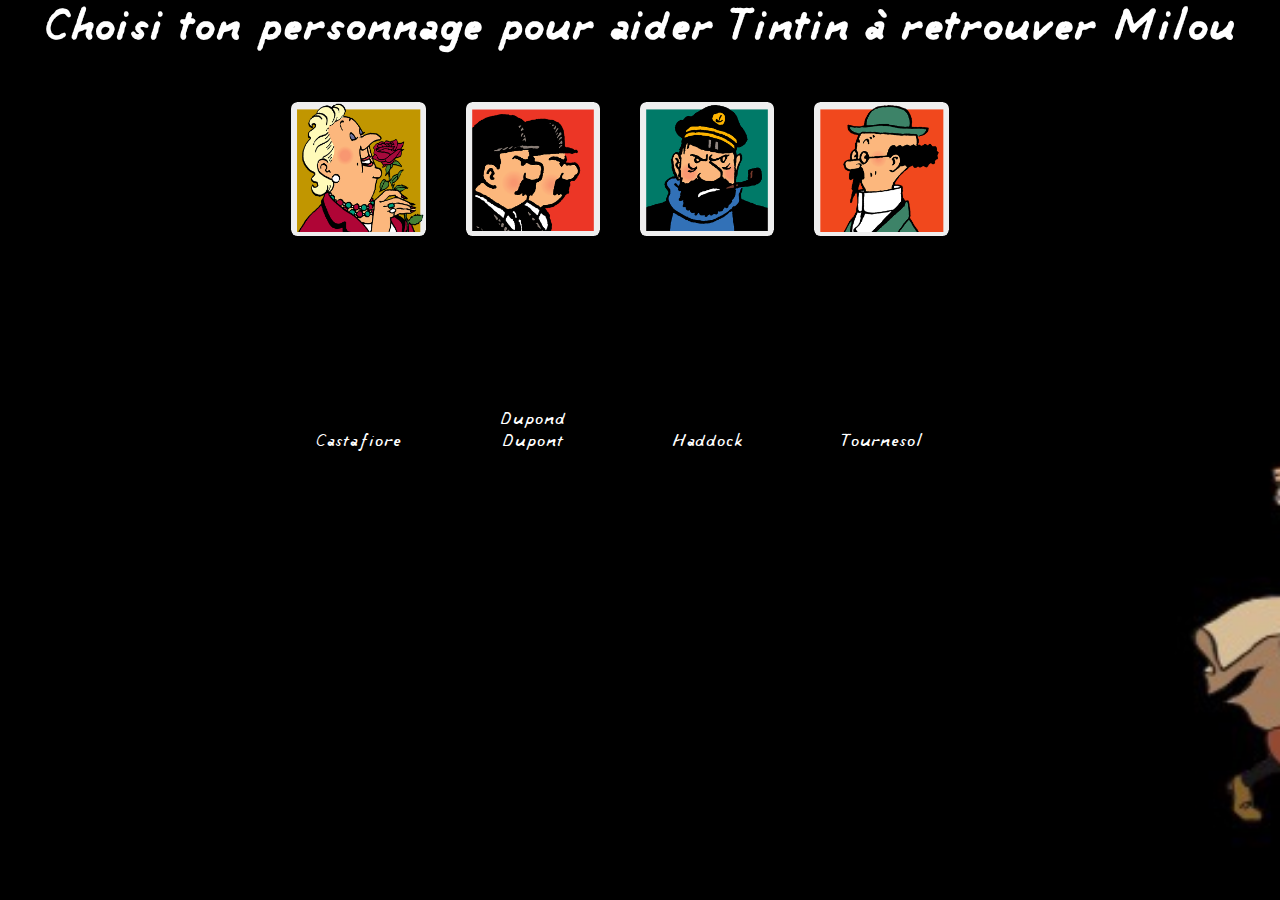
==== html/perso.html @ 691961e2 "projet avec inventaire mais affichage des pages non termibés" ====
<!DOCTYPE html>
<html lang="fr">
  <head>
    <meta charset="UTF-8">
    <meta http-equiv="X-UA-Compatible" content="IE=edge">
    <meta name="viewport" content="width=device-width, initial-scale=1.0">
    <link rel="icon" type="image/png" href="../IMG/Tintin_et_Milou_Logo_headshot.png" sizes="32x32">
    <link rel="stylesheet" href="../CSS/perso.css">
    <title>Les aventures de Tintin</title>
  </head>
  <body>
      
      <div id="contenu">

        <div id="en_tete">
          <h1> Choisi ton personnage pour aider Tintin à retrouver Milou </h1>
          </div>
         <div class= "memberDiv">
          
          <button id="1" class="btn" onclick="choix1()"><span id="castafiore" class="spn">Castafiore</span></button>
          <button id="2" class="btn" onclick="choix2()"><span id="dupond" class="spn">Dupond Dupont</span></button>
          <button id="3" class="btn" onclick="choix3()"><span id="haddock" class="spn">Haddock</span></button>
          <button id="4" class="btn" onclick="choix4()"><span id="tournesol" class="spn">Tournesol</span></button>
          <div>
        
        </div>
        <div id="message"><p id="msg"></p></div>
       
      </div>

    <script src="../JS/perso.js"></script>
  </body>
</html>
---- CSS/perso.css ----
@font-face {
    font-family:'tintin';
    src: url('police/tintin_talking-webfont.woff2') format('woff2');
}

*{
    margin: 0;
    padding: 0;
    list-style: none;
    font-family:"tintin";
    
    }
#en_tete{
    display:flex;
    text-align: center;
    color:white;
    font-size: 160%;
    justify-content:center;
}

#contenu {
  display:flex;
  align-items:center;
  height: 100vh;
  width: 100%;
  background-image: url("../IMG/tintin_cherchemilou.jpg");
  background-size: cover;
  flex-direction: column;
  color: white;
}

.memberDiv{
  display:flex;
  justify-content:center;
  align-items:center;
  flex-wrap: wrap;
}
.memberDiv .btn {
  display:flex;
  justify-content:center;
  align-items:center;
  height: 10vw;
  min-height:8.4rem;
  max-height:20rem;
  width: 10vw;
  min-width:8.4rem;
  max-width: 20rem;
  border-radius: 0.4rem;
  border: none;
  outline: none;
  margin-top: 3rem;
  margin-right: 2.5rem;
  cursor: pointer;
  background-repeat: no-repeat;
  background-size: contain;
  background-clip: padding-box;
 
}
.memberDiv .btn:nth-child(1){
  background-image: url("../IMG/castafiore.png");
}
.memberDiv .btn:nth-child(2){
  background-image: url("../IMG/dupond_dupont.png");
}
.memberDiv .btn:nth-child(3){
  background-image: url("../IMG/haddock.png");
}
.memberDiv .btn:nth-child(4){
  background-image: url("../IMG/tournesol.png");
}
.memberDiv .btn:hover {
  box-shadow: inset 0 0 0 5px rgba(46, 14, 230, 0.9);
}
.memberDiv .btn span{
  width: inherit;
  font-family: 'tintin';
  font-size: 160%;
  color:white;
  position: absolute;
  bottom: 28rem;
  display:flex;
  justify-content:space-evenly;
  align-items:center;
}
#message{
display: flex;
  justify-content:center;
align-items:flex-end;
}
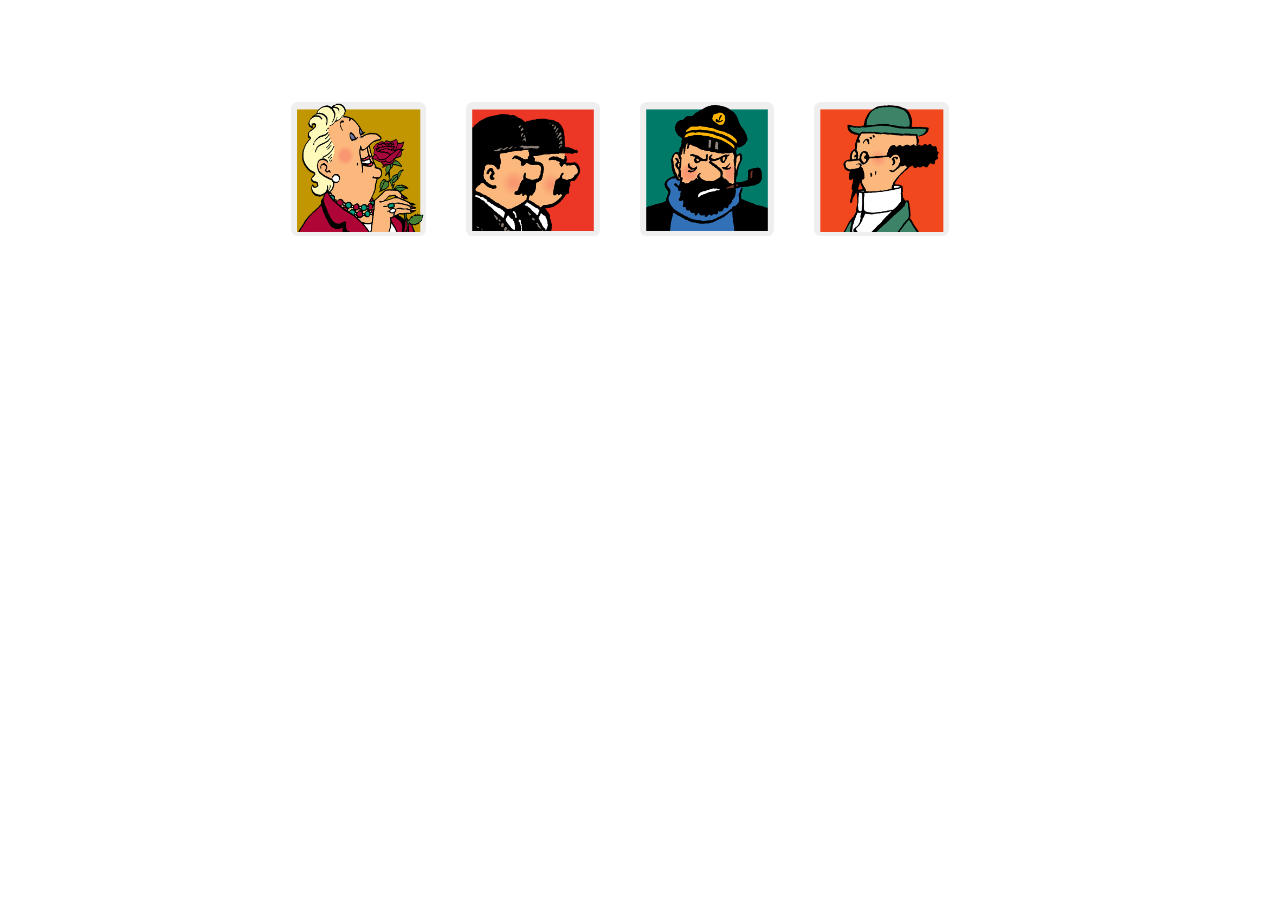
==== commit fe046d6c: "nouvelle mise en page" ====
--- a/html/perso.html
+++ b/html/perso.html
@@ -10,7 +10,6 @@
   </head>
   <body>
       
-      <div id="contenu">
 
         <div id="en_tete">
           <h1> Choisi ton personnage pour aider Tintin à retrouver Milou </h1>
@@ -26,7 +25,6 @@
         </div>
         <div id="message"><p id="msg"></p></div>
        
-      </div>
 
     <script src="../JS/perso.js"></script>
   </body>
--- a/CSS/perso.css
+++ b/CSS/perso.css
@@ -82,9 +82,9 @@
   justify-content:space-evenly;
   align-items:center;
 }
-#message{
+#msg{
 display: flex;
-  justify-content:center;
+justify-content:center;
 align-items:flex-end;
 }
 
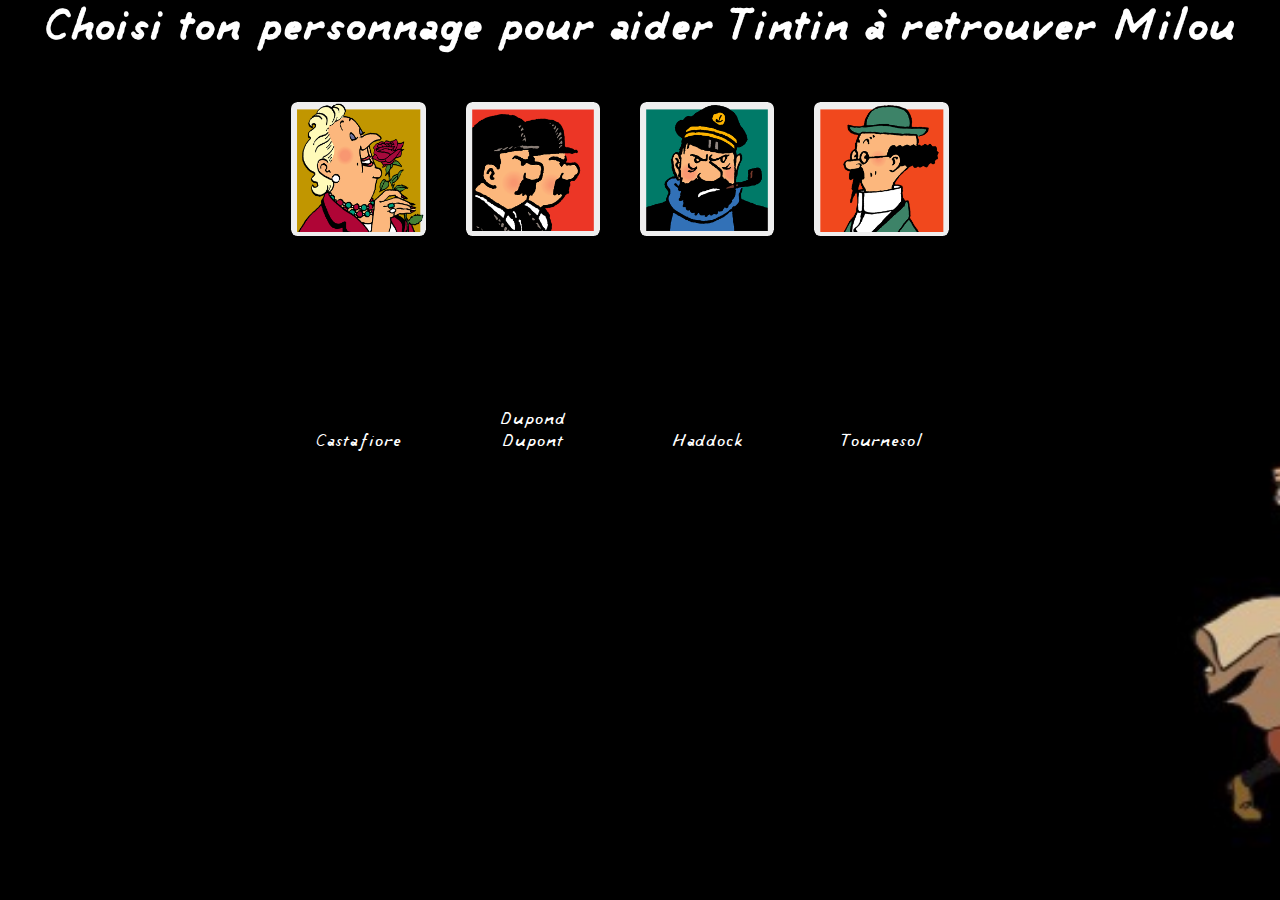
==== commit 8a9104df: "nouveau java avec des fonctions plus propore" ====
--- a/html/perso.html
+++ b/html/perso.html
@@ -10,6 +10,7 @@
   </head>
   <body>
       
+      <div id="contenu">
 
         <div id="en_tete">
           <h1> Choisi ton personnage pour aider Tintin à retrouver Milou </h1>
@@ -25,6 +26,7 @@
         </div>
         <div id="message"><p id="msg"></p></div>
        
+      </div>
 
     <script src="../JS/perso.js"></script>
   </body>
